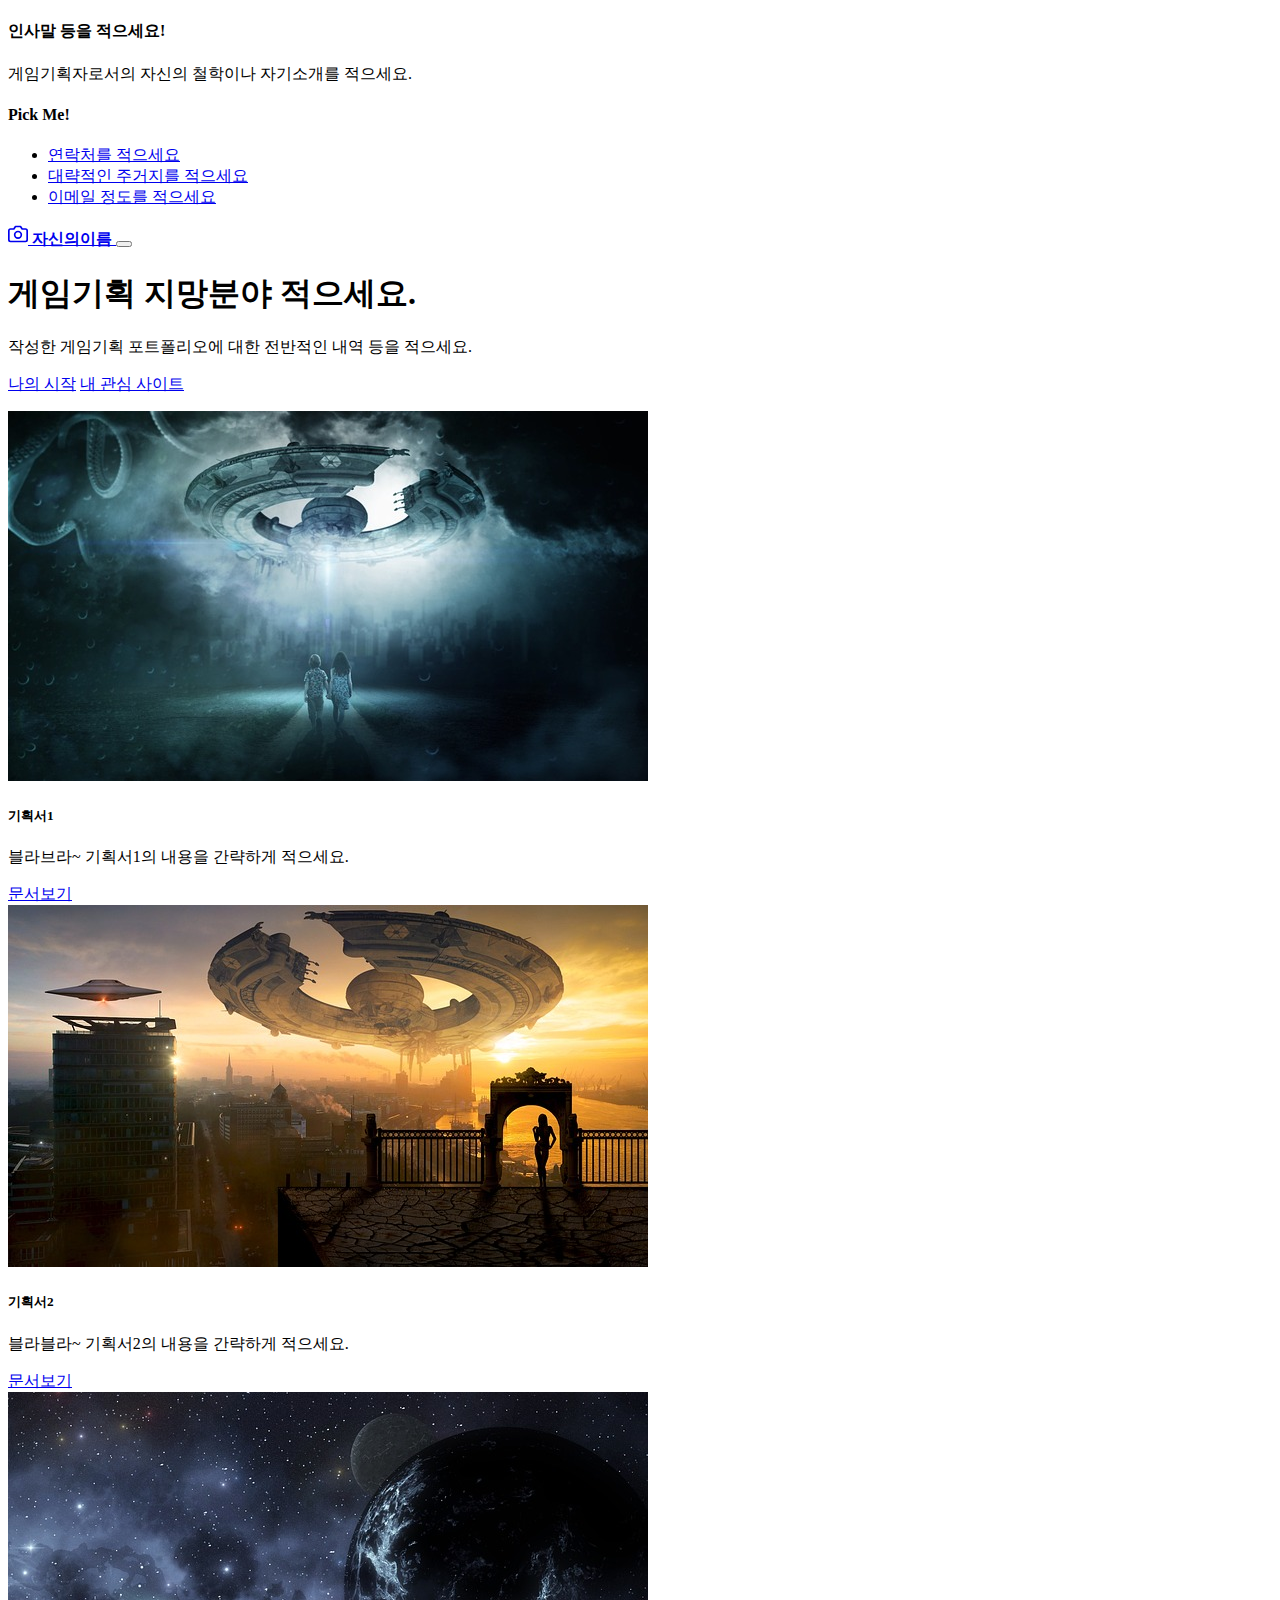
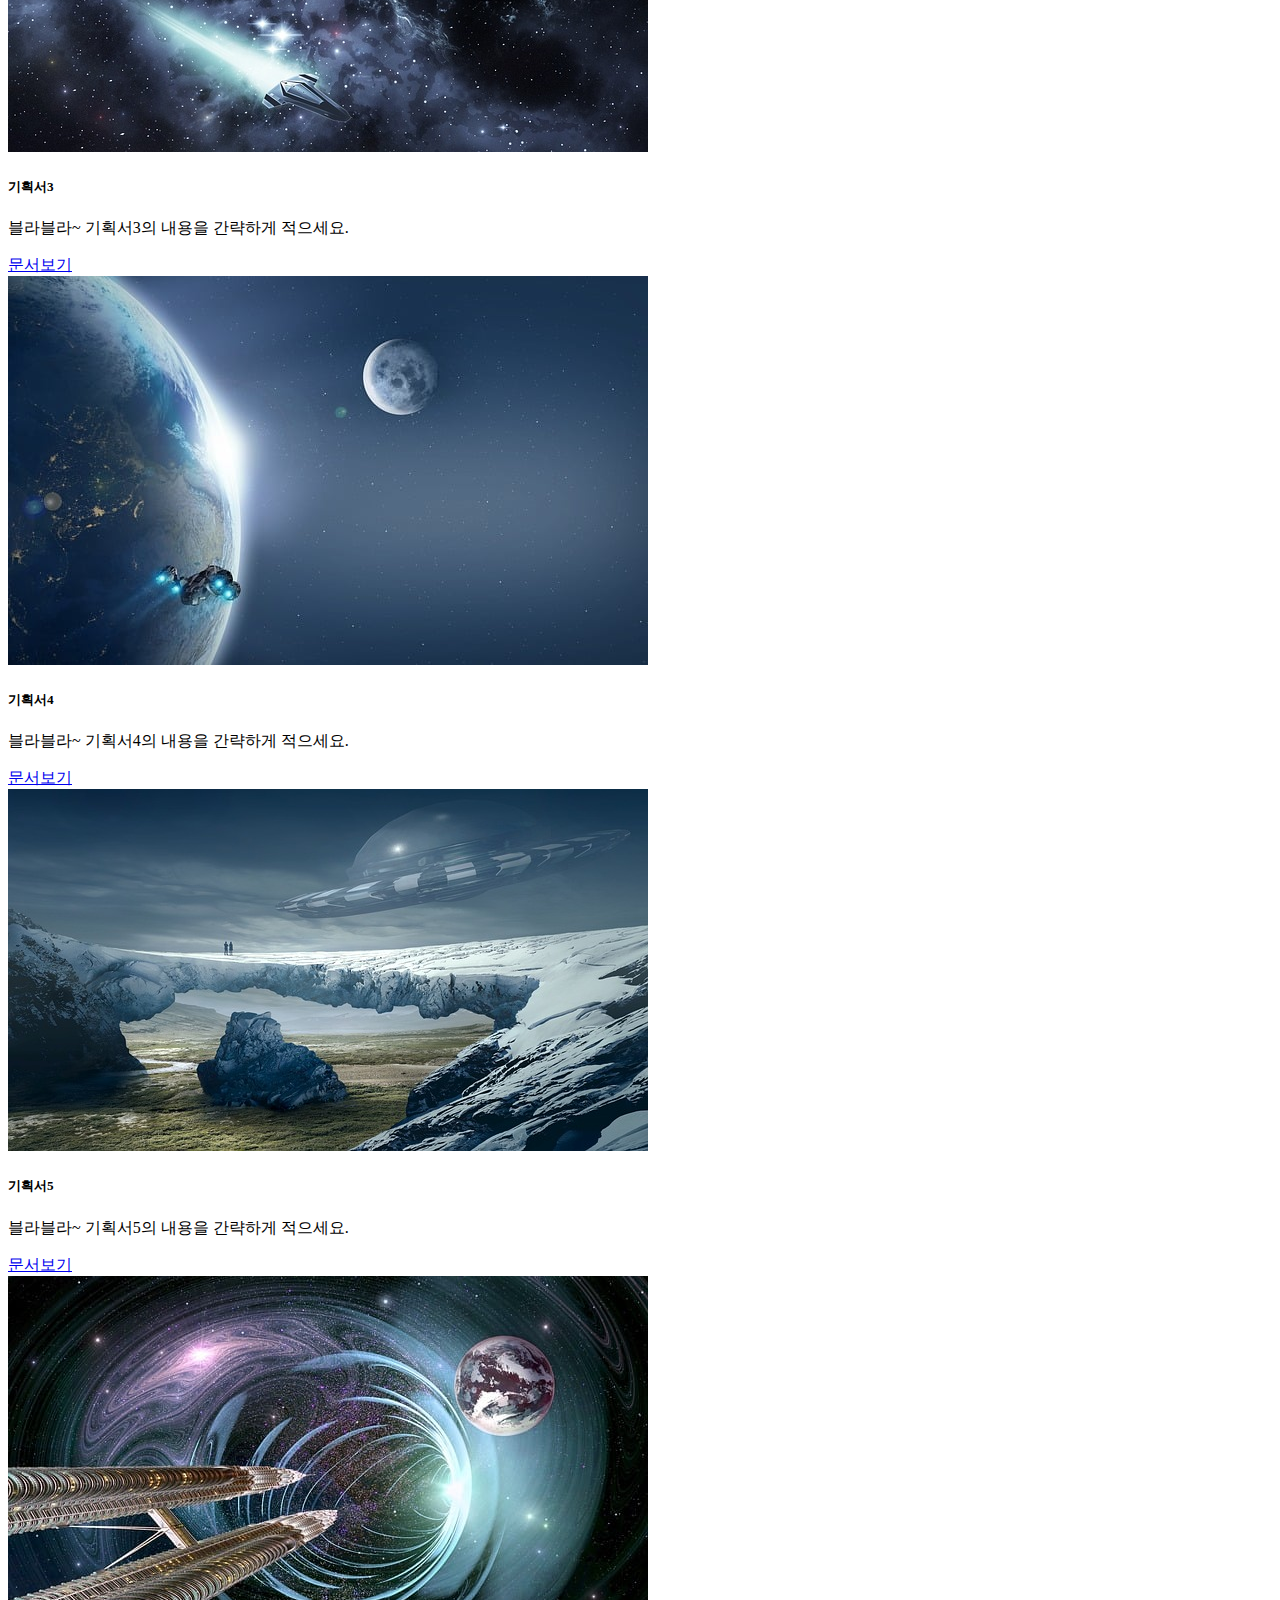
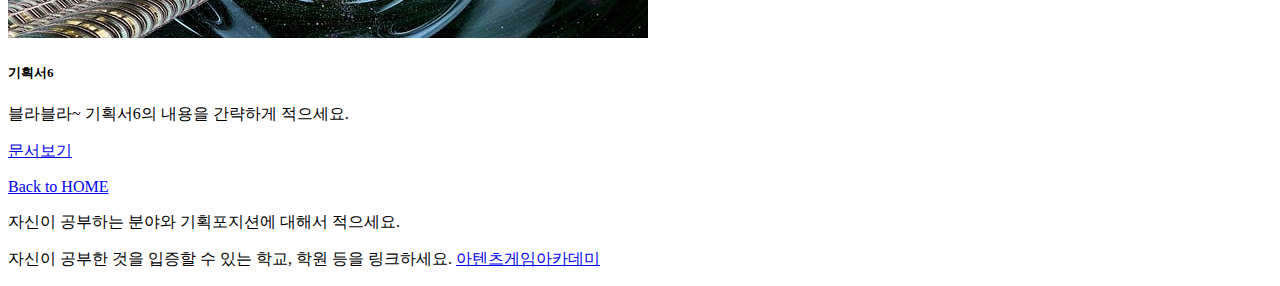
==== pages/mainpage.html @ 5f3a5504 "Add files via upload" ====
<!DOCTYPE html>
<html lang="ko">

<head>
  <meta charset="utf-8">
  <meta name="viewport" content="width=device-width, initial-scale=1">
  <meta name="description" content="이 사이트에 대한 구체적인 소개를 적으시면 됩니다.">
  <meta name="author" content="이 페이지의 저자로서 이니셜이나 머릿말 정도를 적으세요, 이름이나 이니셜을 적으세요.">
  <meta name="generator" content="제작도구에 대한 설명을 적으세요.">
  <title>자신의메인사이트명을 적으세요</title>
  <meta property="og:type" content="website" />
  <meta property="og:site_name" content="사이트 이름을 적으세요." />
  <meta property="og:title" content="타이틀 이름을 적으세요." />
  <meta property="og:description" content="자신의 사이트에 대한 세부 설명을 적으세요." />
  <meta property="og:image" content="./images/name_seo.png" />
  <!-- 아텐츠주소 대신 자신의 웹페이지 주소로 바꾸세요 -->
  <meta property="og:url" content="https://atentsgame.com" />
  <meta property="twitter:card" content="summary" />
  <meta property="twitter:site" content="사이트 이름을 적으세요." />
  <meta property="twitter:title" content="타이틀 이름을 적으세요." />
  <meta property="twitter:description" content="자신의 사이트에 대한 세부 설명을 적으세요." />
  <meta property="twitter:image" content="./images/name_seo.png" />
  <!-- 아텐츠주소 대신 자신의 웹페이지 주소로 바꾸세요 -->
  <meta property="twitter:url" content="https://atentsgame.com" />
  <link rel="icon" href="/favicon.ico" />
  <link rel="canonical" href="https://getbootstrap.com/docs/5.2/examples/album/">

  <!-- CSS only -->
  <link href="https://cdn.jsdelivr.net/npm/bootstrap@5.2.3/dist/css/bootstrap.min.css" rel="stylesheet"
    integrity="sha384-rbsA2VBKQhggwzxH7pPCaAqO46MgnOM80zW1RWuH61DGLwZJEdK2Kadq2F9CUG65" crossorigin="anonymous">
  <!-- JavaScript Bundle with Popper -->
  <script defer src="https://cdn.jsdelivr.net/npm/bootstrap@5.2.3/dist/js/bootstrap.bundle.min.js"
    integrity="sha384-kenU1KFdBIe4zVF0s0G1M5b4hcpxyD9F7jL+jjXkk+Q2h455rYXK/7HAuoJl+0I4" crossorigin="anonymous">
  </script>


  <style>
    .bd-placeholder-img {
      font-size: 1.125rem;
      text-anchor: middle;
      -webkit-user-select: none;
      -moz-user-select: none;
      user-select: none;
    }

    @media (min-width: 768px) {
      .bd-placeholder-img-lg {
        font-size: 3.5rem;
      }
    }

    .b-example-divider {
      height: 3rem;
      background-color: rgba(0, 0, 0, .1);
      border: solid rgba(0, 0, 0, .15);
      border-width: 1px 0;
      box-shadow: inset 0 .5em 1.5em rgba(0, 0, 0, .1), inset 0 .125em .5em rgba(0, 0, 0, .15);
    }

    .b-example-vr {
      flex-shrink: 0;
      width: 1.5rem;
      height: 100vh;
    }

    .bi {
      vertical-align: -.125em;
      fill: currentColor;
    }

    .nav-scroller {
      position: relative;
      z-index: 2;
      height: 2.75rem;
      overflow-y: hidden;
    }

    .nav-scroller .nav {
      display: flex;
      flex-wrap: nowrap;
      padding-bottom: 1rem;
      margin-top: -1px;
      overflow-x: auto;
      text-align: center;
      white-space: nowrap;
      -webkit-overflow-scrolling: touch;
    }
  </style>
</head>

<body>

  <header>
    <div class="collapse bg-dark" id="navbarHeader">
      <div class="container">
        <div class="row">
          <div class="col-sm-8 col-md-7 py-4">
            <h4 class="text-white">인사말 등을 적으세요!</h4>
            <p class="text-muted">게임기획자로서의 자신의 철학이나 자기소개를 적으세요.</p>
          </div>
          <div class="col-sm-4 offset-md-1 py-4">
            <h4 class="text-white">Pick Me!</h4>
            <ul class="list-unstyled">
              <li><a href="#" class="text-white">연락처를 적으세요</a></li>
              <li><a href="#" class="text-white">대략적인 주거지를 적으세요</a></li>
              <li><a href="#" class="text-white">이메일 정도를 적으세요</a></li>
            </ul>
          </div>
        </div>
      </div>
    </div>
    <div class="navbar navbar-dark bg-dark shadow-sm">
      <div class="container">
        <a href="#" class="navbar-brand d-flex align-items-center">
          <svg xmlns="http://www.w3.org/2000/svg" width="20" height="20" fill="none" stroke="currentColor"
            stroke-linecap="round" stroke-linejoin="round" stroke-width="2" aria-hidden="true" class="me-2"
            viewBox="0 0 24 24">
            <path d="M23 19a2 2 0 0 1-2 2H3a2 2 0 0 1-2-2V8a2 2 0 0 1 2-2h4l2-3h6l2 3h4a2 2 0 0 1 2 2z" />
            <circle cx="12" cy="13" r="4" /></svg>
          <strong>자신의이름</strong>
        </a>
        <button class="navbar-toggler" type="button" data-bs-toggle="collapse" data-bs-target="#navbarHeader"
          aria-controls="navbarHeader" aria-expanded="false" aria-label="Toggle navigation">
          <span class="navbar-toggler-icon"></span>
        </button>
      </div>
    </div>
  </header>

  <main>
    <section class="py-5 text-center container">
      <div class="row py-lg-5">
        <div class="col-lg-6 col-md-8 mx-auto">
          <h1 class="fw-light">게임기획 지망분야 적으세요.</h1>
          <p class="lead text-muted">작성한 게임기획 포트폴리오에 대한 전반적인 내역 등을 적으세요.</p>
          <p>
            <a href="https://atentsgame.com/" class="btn btn-dark my-2">나의 시작</a>
            <a href="https://google.com" class="btn btn-dark my-2">내 관심 사이트</a>
          </p>
        </div>
      </div>
    </section>

    <div class="album py-5 bg-dark">
      <div class="container">
        <div class="row row-cols-1 row-cols-sm-2 row-cols-md-3 g-3">
          <div class="col">
            <div class="card shadow-sm" width="100%">
              <img src="/images/spaceship01.jpg" class="card-img-top" alt="우주선1">
              <div class="card-body">
                <h5 class="card-title">기획서1</h5>
                <p class="card-text">블라브라~ 기획서1의 내용을 간략하게 적으세요.</p>
                <a href="/pages/page01.html" class="btn btn-dark">문서보기</a>
              </div>
            </div>
          </div>
          <div class="col">
            <div class="card shadow-sm" width="100%">
              <img src="/images/spaceship02.jpg" class="card-img-top" alt="우주선2">
              <div class="card-body">
                <h5 class="card-title">기획서2</h5>
                <p class="card-text">블라블라~ 기획서2의 내용을 간략하게 적으세요.</p>
                <a href="/pages/page02.html" class="btn btn-dark">문서보기</a>
              </div>
            </div>
          </div>
          <div class="col">
            <div class="card shadow-sm" width="100%">
              <img src="/images/spaceship03.jpg" class="card-img-top" alt="우주선3">
              <div class="card-body">
                <h5 class="card-title">기획서3</h5>
                <p class="card-text">블라블라~ 기획서3의 내용을 간략하게 적으세요.</p>
                <a href="/pages/page03.html" class="btn btn-dark">문서보기</a>
              </div>
            </div>
          </div>
          <div class="col">
            <div class="card shadow-sm" width="100%">
              <img src="/images/spaceship04.jpg" class="card-img-top" alt="우주선4">
              <div class="card-body">
                <h5 class="card-title">기획서4</h5>
                <p class="card-text">블라블라~ 기획서4의 내용을 간략하게 적으세요.</p>
                <a href="/pages/page04.html" class="btn btn-dark">문서보기</a>
              </div>
            </div>
          </div>
          <div class="col">
            <div class="card shadow-sm" width="100%">
              <img src="/images/spaceship05.jpg" class="card-img-top" alt="우주선5">
              <div class="card-body">
                <h5 class="card-title">기획서5</h5>
                <p class="card-text">블라블라~ 기획서5의 내용을 간략하게 적으세요.</p>
                <a href="/pages/page05.html" class="btn btn-dark">문서보기</a>
              </div>
            </div>
          </div>
          <div class="col">
            <div class="card shadow-sm" width="100%">
              <img src="/images/spaceship06.jpg" class="card-img-top" alt="우주선6">
              <div class="card-body">
                <h5 class="card-title">기획서6</h5>
                <p class="card-text">블라블라~ 기획서6의 내용을 간략하게 적으세요.</p>
                <a href="/pages/page06.html" class="btn btn-dark">문서보기</a>
              </div>
            </div>
          </div>

        </div>
      </div>
    </div>

  </main>

  <footer class="text-muted py-5">
    <div class="container">
      <p class="float-end mb-1">
        <a href="/index.html">Back to HOME</a>
      </p>
      <p class="mb-1">자신이 공부하는 분야와 기획포지션에 대해서 적으세요.</p>
      <p class="mb-0">자신이 공부한 것을 입증할 수 있는 학교, 학원 등을 링크하세요. <a href="https://atentsgame.com">아텐츠게임아카데미</a> </p>
    </div>
  </footer>

</html>
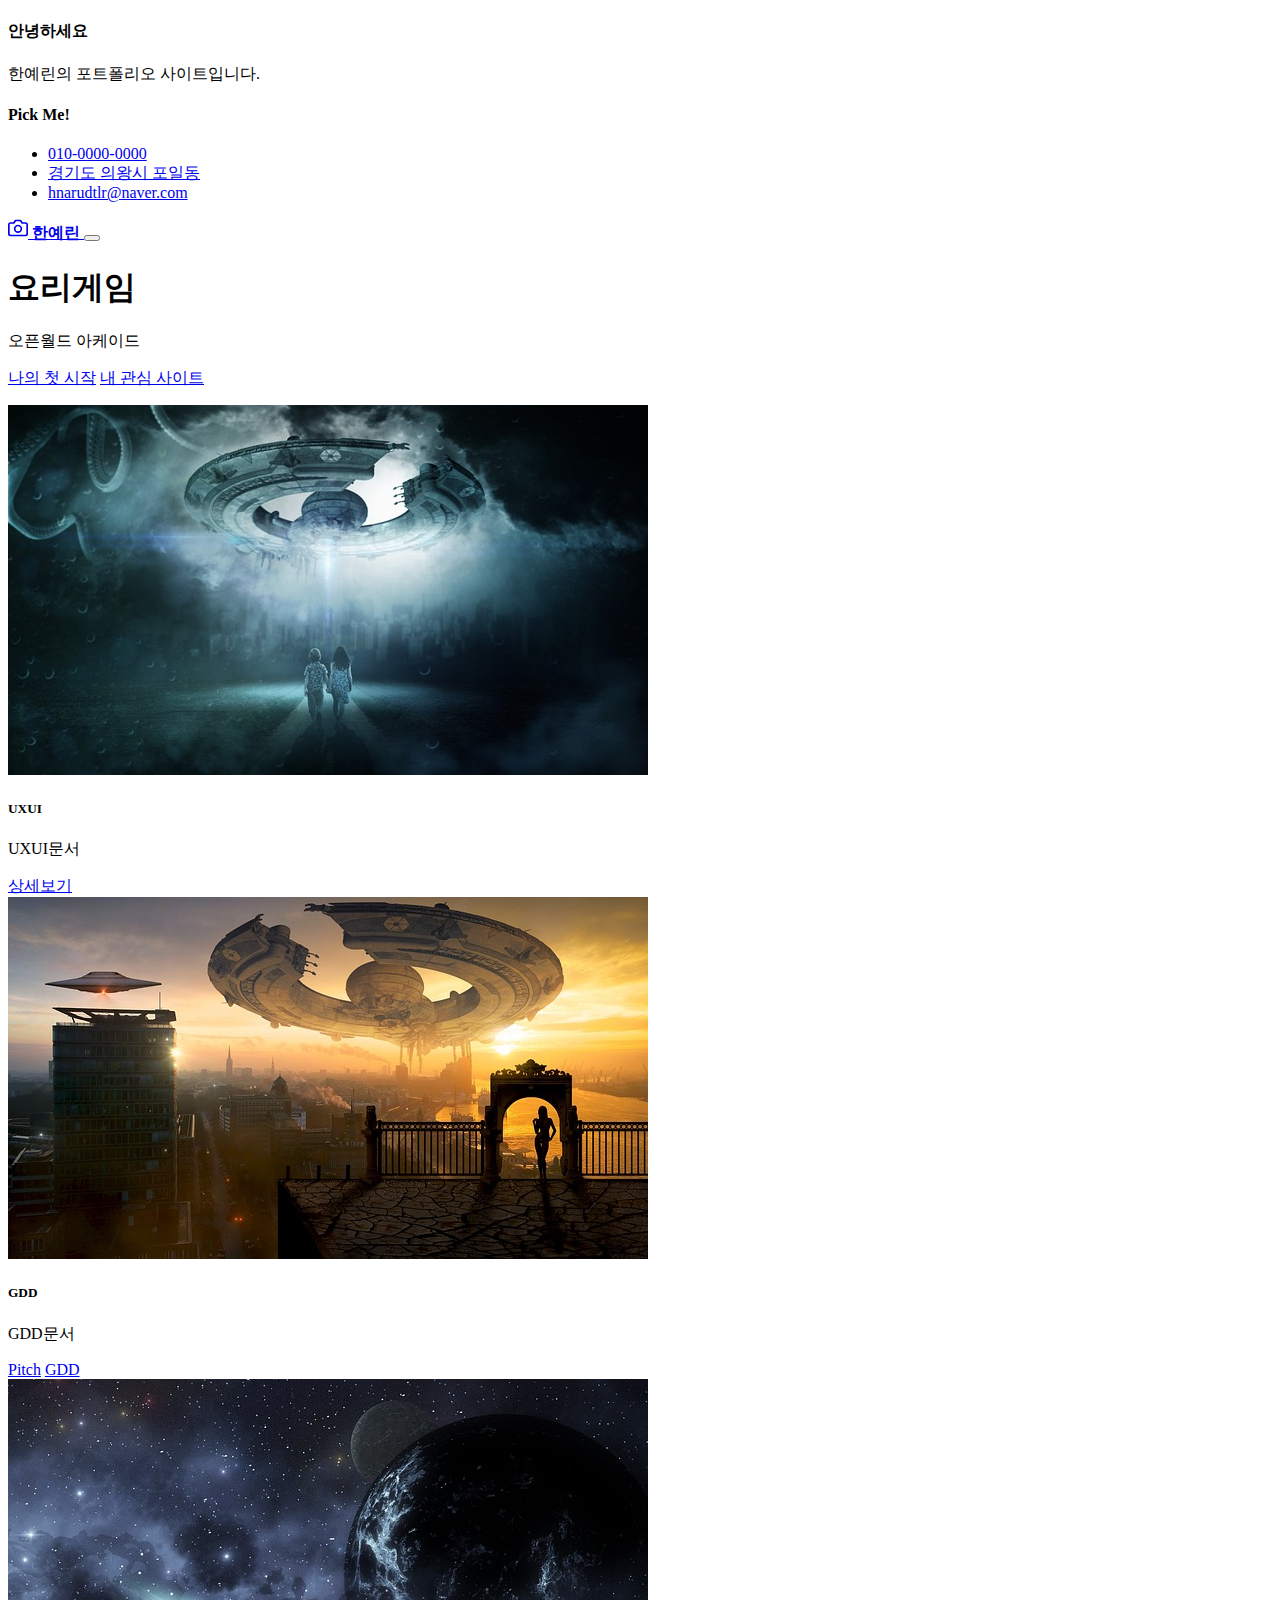
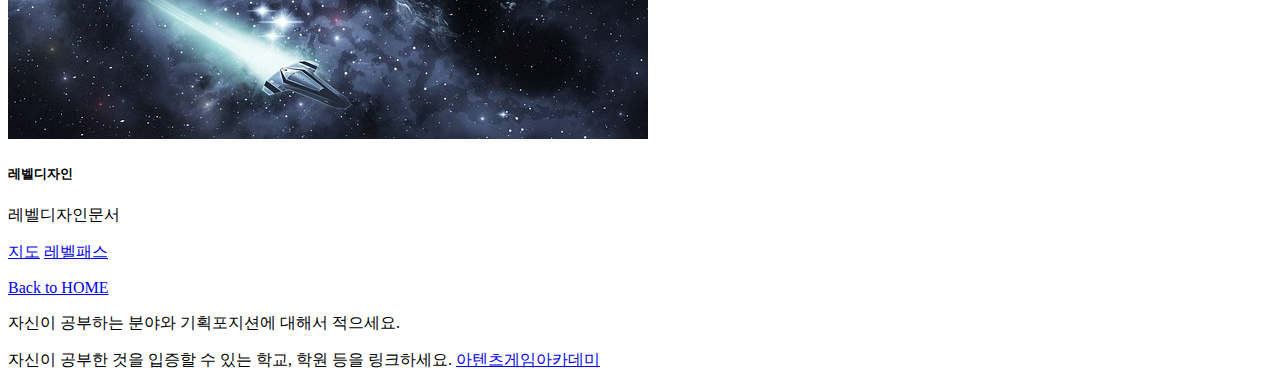
==== commit f5647b08: "1/10" ====
--- a/pages/mainpage.html
+++ b/pages/mainpage.html
@@ -91,25 +91,25 @@
 <body>
 
   <header>
-    <div class="collapse bg-dark" id="navbarHeader">
+    <div class="collapse bg-secondary" id="navbarHeader">
       <div class="container">
         <div class="row">
           <div class="col-sm-8 col-md-7 py-4">
-            <h4 class="text-white">인사말 등을 적으세요!</h4>
-            <p class="text-muted">게임기획자로서의 자신의 철학이나 자기소개를 적으세요.</p>
+            <h4 class="text-white">안녕하세요</h4>
+            <p class="text-muted">한예린의 포트폴리오 사이트입니다.</p>
           </div>
           <div class="col-sm-4 offset-md-1 py-4">
             <h4 class="text-white">Pick Me!</h4>
             <ul class="list-unstyled">
-              <li><a href="#" class="text-white">연락처를 적으세요</a></li>
-              <li><a href="#" class="text-white">대략적인 주거지를 적으세요</a></li>
-              <li><a href="#" class="text-white">이메일 정도를 적으세요</a></li>
+              <li><a href="#" class="text-white">010-0000-0000</a></li>
+              <li><a href="#" class="text-white">경기도 의왕시 포일동</a></li>
+              <li><a href="#" class="text-white">hnarudtlr@naver.com</a></li>
             </ul>
           </div>
         </div>
       </div>
     </div>
-    <div class="navbar navbar-dark bg-dark shadow-sm">
+    <div class="navbar navbar-dark bg-secondary shadow-sm">
       <div class="container">
         <a href="#" class="navbar-brand d-flex align-items-center">
           <svg xmlns="http://www.w3.org/2000/svg" width="20" height="20" fill="none" stroke="currentColor"
@@ -117,7 +117,7 @@
             viewBox="0 0 24 24">
             <path d="M23 19a2 2 0 0 1-2 2H3a2 2 0 0 1-2-2V8a2 2 0 0 1 2-2h4l2-3h6l2 3h4a2 2 0 0 1 2 2z" />
             <circle cx="12" cy="13" r="4" /></svg>
-          <strong>자신의이름</strong>
+          <strong>한예린</strong>
         </a>
         <button class="navbar-toggler" type="button" data-bs-toggle="collapse" data-bs-target="#navbarHeader"
           aria-controls="navbarHeader" aria-expanded="false" aria-label="Toggle navigation">
@@ -131,26 +131,26 @@
     <section class="py-5 text-center container">
       <div class="row py-lg-5">
         <div class="col-lg-6 col-md-8 mx-auto">
-          <h1 class="fw-light">게임기획 지망분야 적으세요.</h1>
-          <p class="lead text-muted">작성한 게임기획 포트폴리오에 대한 전반적인 내역 등을 적으세요.</p>
+          <h1 class="fw-light">요리게임</h1>
+          <p class="lead text-muted">오픈월드 아케이드</p>
           <p>
-            <a href="https://atentsgame.com/" class="btn btn-dark my-2">나의 시작</a>
-            <a href="https://google.com" class="btn btn-dark my-2">내 관심 사이트</a>
+            <a href="https://gratis-unicorn-6aa.notion.site/88869927a3d04ddd9a597728b76d0776?pvs=4" class="btn btn-secondary my-2">나의 첫 시작</a>
+            <a href="https://www.nintendo.co.jp/index.html" class="btn btn-secondary my-2">내 관심 사이트</a>
           </p>
         </div>
       </div>
     </section>
 
-    <div class="album py-5 bg-dark">
+    <div class="album py-5 bg-secondary">
       <div class="container">
         <div class="row row-cols-1 row-cols-sm-2 row-cols-md-3 g-3">
           <div class="col">
             <div class="card shadow-sm" width="100%">
               <img src="/images/spaceship01.jpg" class="card-img-top" alt="우주선1">
               <div class="card-body">
-                <h5 class="card-title">기획서1</h5>
-                <p class="card-text">블라브라~ 기획서1의 내용을 간략하게 적으세요.</p>
-                <a href="/pages/page01.html" class="btn btn-dark">문서보기</a>
+                <h5 class="card-title">UXUI</h5>
+                <p class="card-text">UXUI문서</p>
+                <a href="/pages/page01.html" class="btn btn-secondary">상세보기</a>
               </div>
             </div>
           </div>
@@ -158,9 +158,10 @@
             <div class="card shadow-sm" width="100%">
               <img src="/images/spaceship02.jpg" class="card-img-top" alt="우주선2">
               <div class="card-body">
-                <h5 class="card-title">기획서2</h5>
-                <p class="card-text">블라블라~ 기획서2의 내용을 간략하게 적으세요.</p>
-                <a href="/pages/page02.html" class="btn btn-dark">문서보기</a>
+                <h5 class="card-title">GDD</h5>
+                <p class="card-text">GDD문서</p>
+                <a href="/pages/page02.html" class="btn btn-secondary">Pitch</a>
+                <a href="/pages/page02.html" class="btn btn-secondary">GDD</a>
               </div>
             </div>
           </div>
@@ -168,19 +169,20 @@
             <div class="card shadow-sm" width="100%">
               <img src="/images/spaceship03.jpg" class="card-img-top" alt="우주선3">
               <div class="card-body">
-                <h5 class="card-title">기획서3</h5>
-                <p class="card-text">블라블라~ 기획서3의 내용을 간략하게 적으세요.</p>
-                <a href="/pages/page03.html" class="btn btn-dark">문서보기</a>
-              </div>
-            </div>
-          </div>
-          <div class="col">
+                <h5 class="card-title">레벨디자인</h5>
+                <p class="card-text">레벨디자인문서</p>
+                <a href="/pages/page03.html" class="btn btn-secondary">지도</a>
+                <a href="/pages/page03.html" class="btn btn-secondary">레벨패스</a>
+              </div>
+            </div>
+          </div>
+          <!-- <div class="col">
             <div class="card shadow-sm" width="100%">
               <img src="/images/spaceship04.jpg" class="card-img-top" alt="우주선4">
               <div class="card-body">
                 <h5 class="card-title">기획서4</h5>
                 <p class="card-text">블라블라~ 기획서4의 내용을 간략하게 적으세요.</p>
-                <a href="/pages/page04.html" class="btn btn-dark">문서보기</a>
+                <a href="/pages/page04.html" class="btn btn-secondary">문서보기</a>
               </div>
             </div>
           </div>
@@ -190,7 +192,7 @@
               <div class="card-body">
                 <h5 class="card-title">기획서5</h5>
                 <p class="card-text">블라블라~ 기획서5의 내용을 간략하게 적으세요.</p>
-                <a href="/pages/page05.html" class="btn btn-dark">문서보기</a>
+                <a href="/pages/page05.html" class="btn btn-secondary">문서보기</a>
               </div>
             </div>
           </div>
@@ -200,10 +202,10 @@
               <div class="card-body">
                 <h5 class="card-title">기획서6</h5>
                 <p class="card-text">블라블라~ 기획서6의 내용을 간략하게 적으세요.</p>
-                <a href="/pages/page06.html" class="btn btn-dark">문서보기</a>
-              </div>
-            </div>
-          </div>
+                <a href="/pages/page06.html" class="btn btn-secondary">문서보기</a>
+              </div>
+            </div>
+          </div> -->
 
         </div>
       </div>
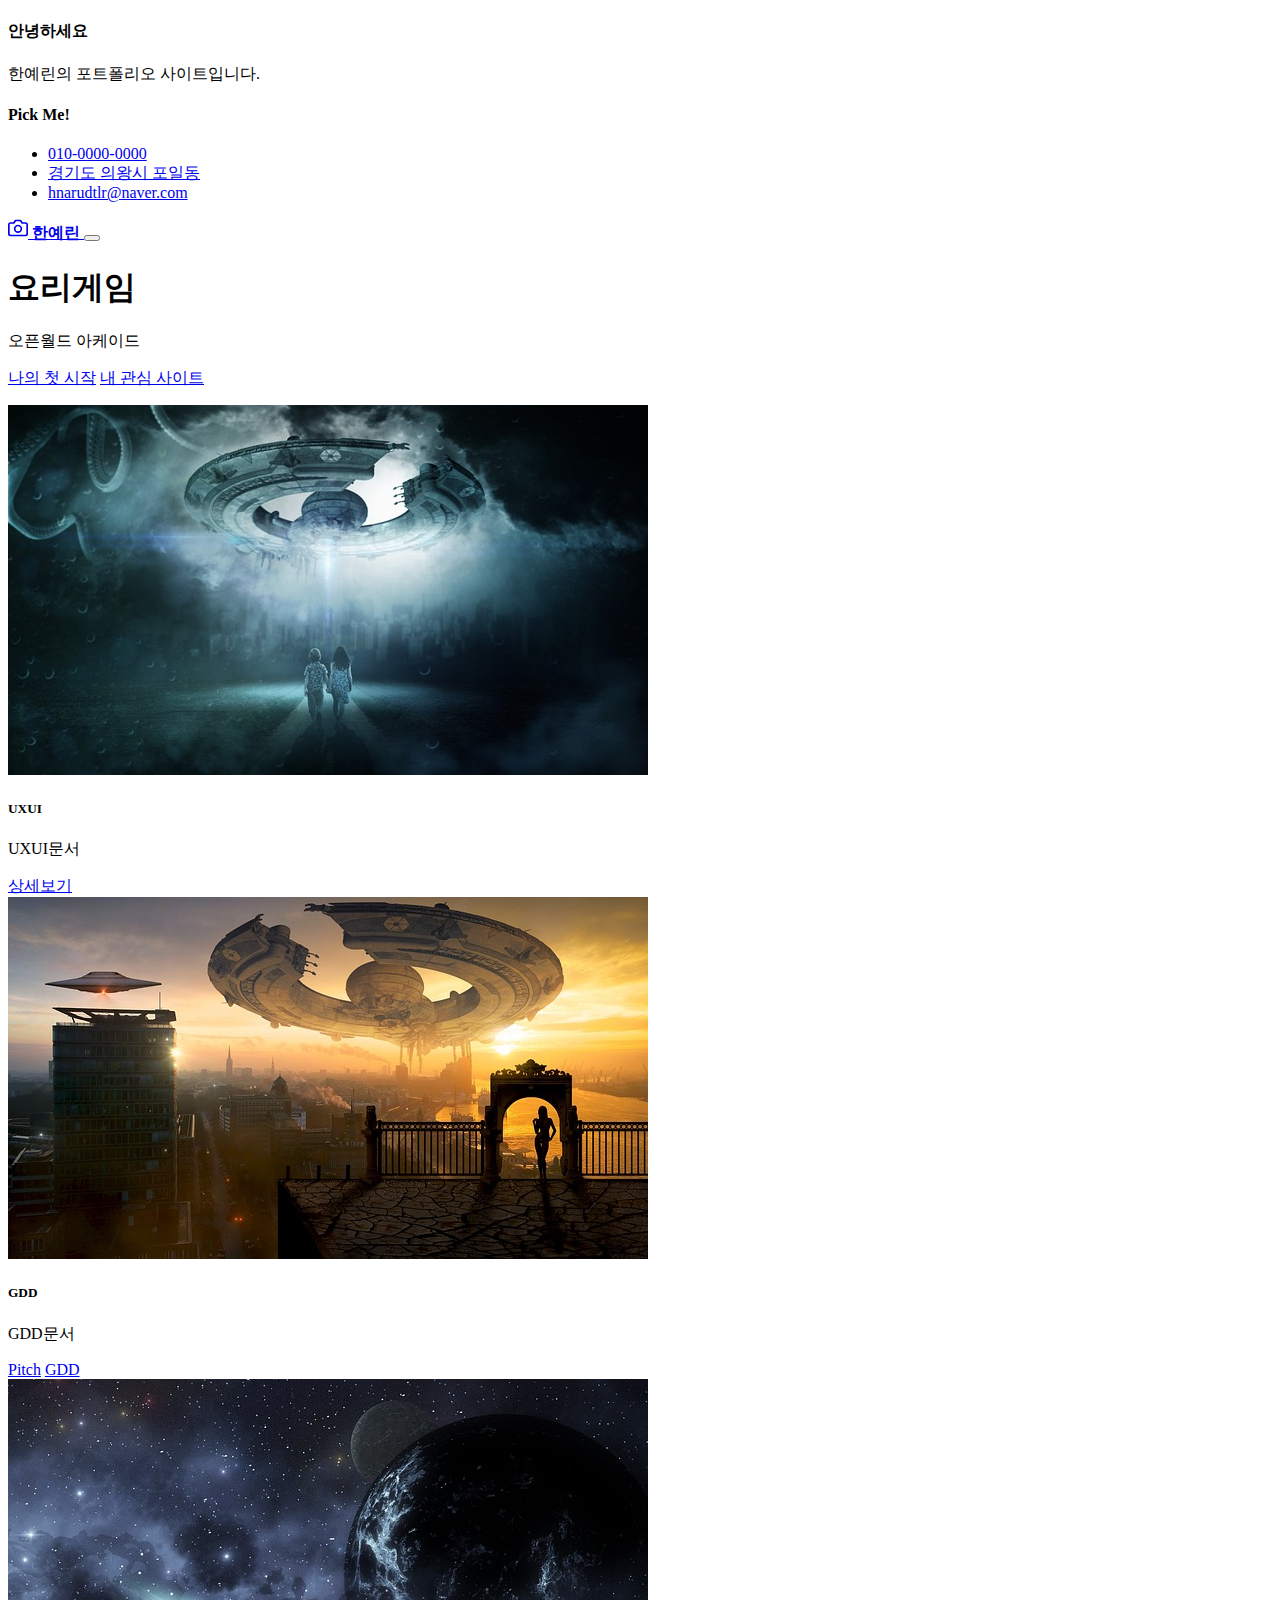
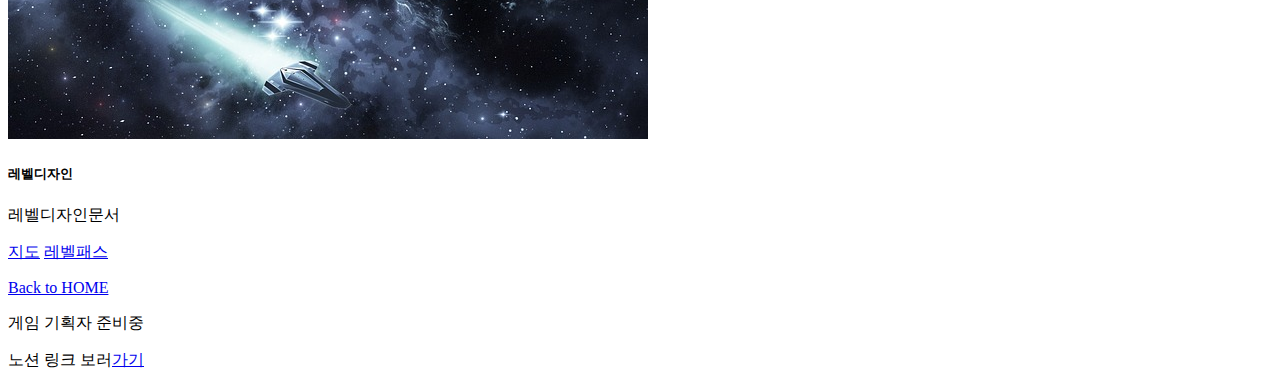
==== commit a4223451: "1/11" ====
--- a/pages/mainpage.html
+++ b/pages/mainpage.html
@@ -4,24 +4,24 @@
 <head>
   <meta charset="utf-8">
   <meta name="viewport" content="width=device-width, initial-scale=1">
-  <meta name="description" content="이 사이트에 대한 구체적인 소개를 적으시면 됩니다.">
-  <meta name="author" content="이 페이지의 저자로서 이니셜이나 머릿말 정도를 적으세요, 이름이나 이니셜을 적으세요.">
-  <meta name="generator" content="제작도구에 대한 설명을 적으세요.">
+  <meta name="description" content="한예린의 취업 이야기">
+  <meta name="author" content="HYR">
+  <meta name="generator" content="HTML5">
   <title>자신의메인사이트명을 적으세요</title>
   <meta property="og:type" content="website" />
-  <meta property="og:site_name" content="사이트 이름을 적으세요." />
-  <meta property="og:title" content="타이틀 이름을 적으세요." />
-  <meta property="og:description" content="자신의 사이트에 대한 세부 설명을 적으세요." />
+  <meta property="og:site_name" content="한예린의 취업 이야기" />
+  <meta property="og:title" content="HYR" />
+  <meta property="og:description" content="게임 기획서 모음" />
   <meta property="og:image" content="./images/name_seo.png" />
   <!-- 아텐츠주소 대신 자신의 웹페이지 주소로 바꾸세요 -->
-  <meta property="og:url" content="https://atentsgame.com" />
+  <meta property="og:url" content="https://porthajime.netlify.app" />
   <meta property="twitter:card" content="summary" />
-  <meta property="twitter:site" content="사이트 이름을 적으세요." />
-  <meta property="twitter:title" content="타이틀 이름을 적으세요." />
-  <meta property="twitter:description" content="자신의 사이트에 대한 세부 설명을 적으세요." />
+  <meta property="twitter:site" content="한예린의 취업 이야기" />
+  <meta property="twitter:title" content="HYR" />
+  <meta property="twitter:description" content="게임 기획서 모음" />
   <meta property="twitter:image" content="./images/name_seo.png" />
   <!-- 아텐츠주소 대신 자신의 웹페이지 주소로 바꾸세요 -->
-  <meta property="twitter:url" content="https://atentsgame.com" />
+  <meta property="twitter:url" content="https://porthajime.netlify.app" />
   <link rel="icon" href="/favicon.ico" />
   <link rel="canonical" href="https://getbootstrap.com/docs/5.2/examples/album/">
 
@@ -218,8 +218,8 @@
       <p class="float-end mb-1">
         <a href="/index.html">Back to HOME</a>
       </p>
-      <p class="mb-1">자신이 공부하는 분야와 기획포지션에 대해서 적으세요.</p>
-      <p class="mb-0">자신이 공부한 것을 입증할 수 있는 학교, 학원 등을 링크하세요. <a href="https://atentsgame.com">아텐츠게임아카데미</a> </p>
+      <p class="mb-1">게임 기획자 준비중</p>
+      <p class="mb-0">노션 링크 보러<a href="https://gratis-unicorn-6aa.notion.site/88869927a3d04ddd9a597728b76d0776?pvs=4">가기</a> </p>
     </div>
   </footer>
 
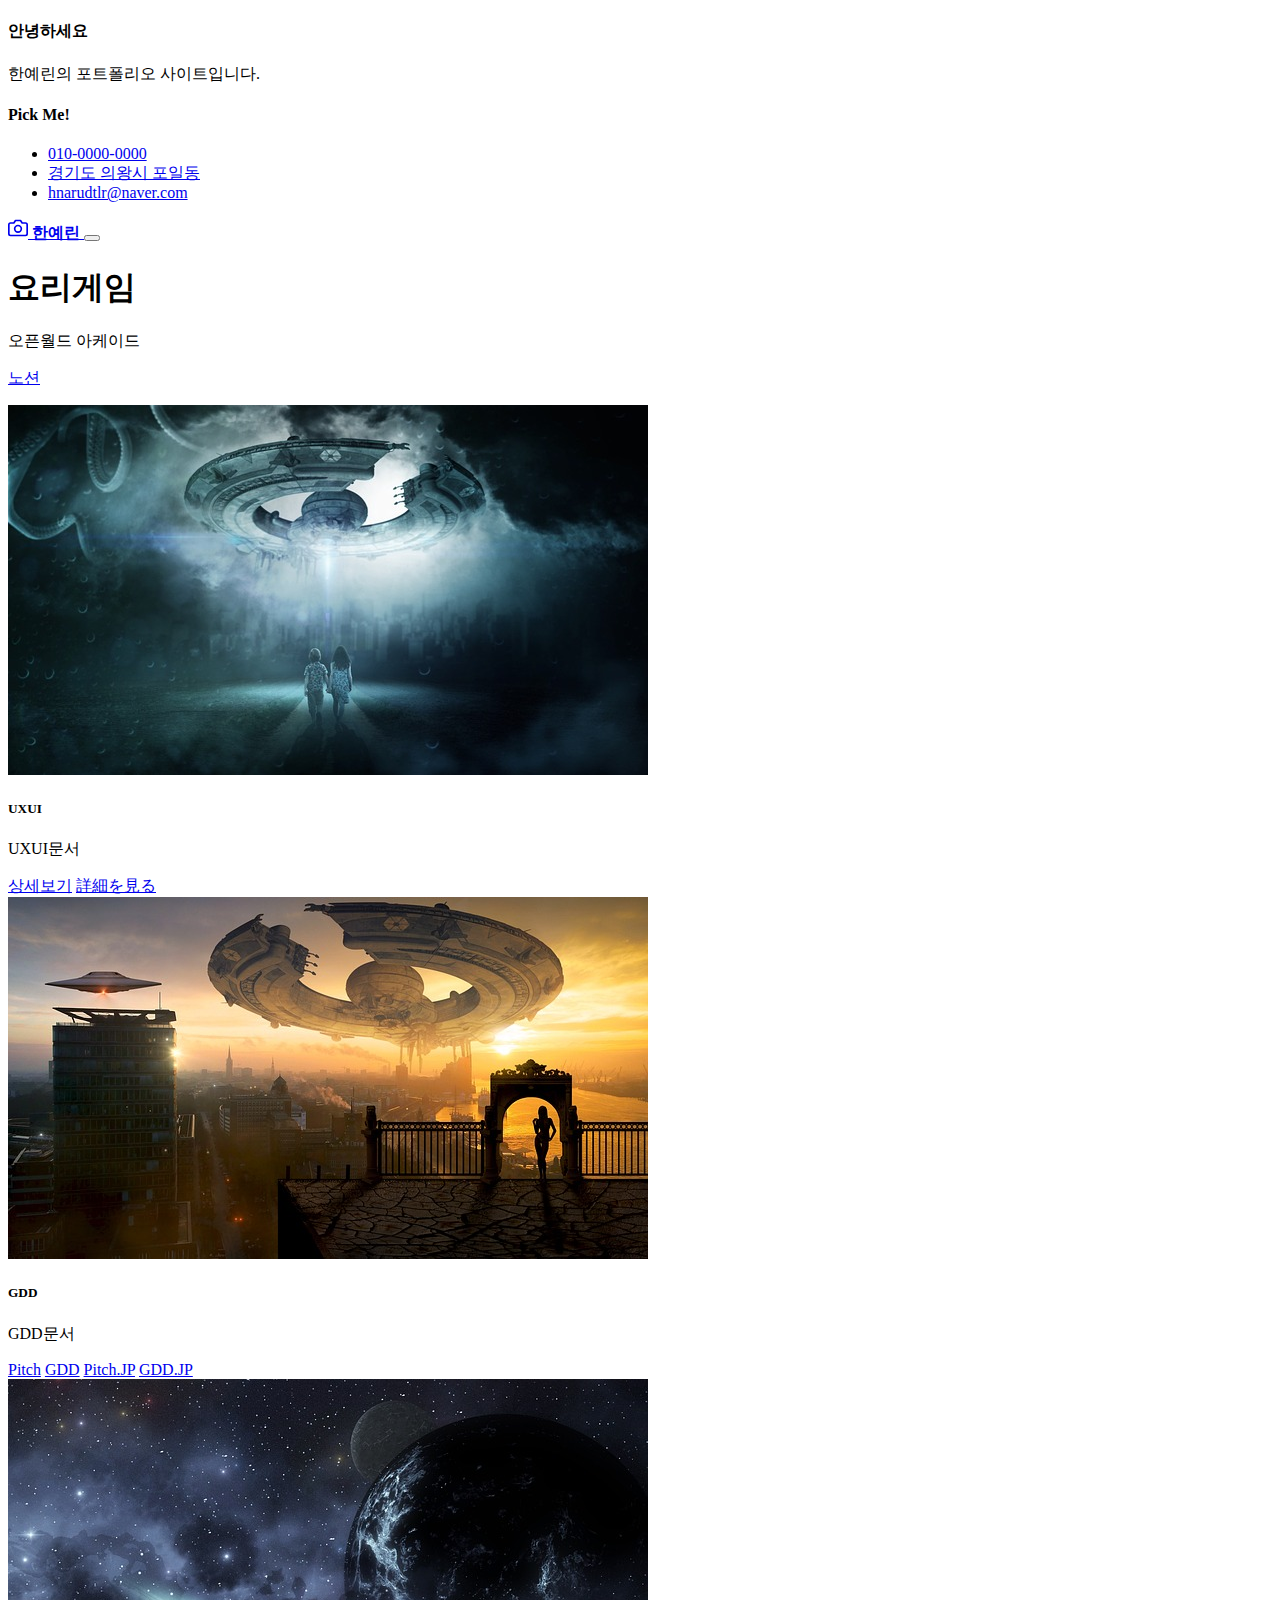
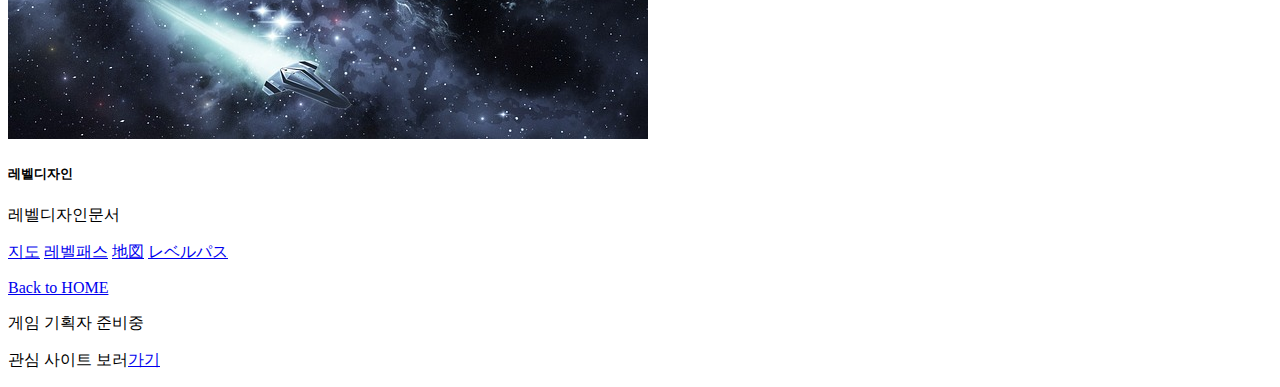
==== commit f53a8a8e: "ff" ====
--- a/pages/mainpage.html
+++ b/pages/mainpage.html
@@ -134,8 +134,8 @@
           <h1 class="fw-light">요리게임</h1>
           <p class="lead text-muted">오픈월드 아케이드</p>
           <p>
-            <a href="https://gratis-unicorn-6aa.notion.site/88869927a3d04ddd9a597728b76d0776?pvs=4" class="btn btn-secondary my-2">나의 첫 시작</a>
-            <a href="https://www.nintendo.co.jp/index.html" class="btn btn-secondary my-2">내 관심 사이트</a>
+            <a href="https://gratis-unicorn-6aa.notion.site/88869927a3d04ddd9a597728b76d0776?pvs=4" class="btn btn-secondary my-2">노션</a>
+            <!-- <a href="https://www.nintendo.co.jp/index.html" class="btn btn-secondary my-2">내 관심 사이트</a> -->
           </p>
         </div>
       </div>
@@ -150,7 +150,8 @@
               <div class="card-body">
                 <h5 class="card-title">UXUI</h5>
                 <p class="card-text">UXUI문서</p>
-                <a href="/pages/page01.html" class="btn btn-secondary">상세보기</a>
+                <a href="/pages/page03.html" class="btn btn-secondary">상세보기</a>
+                <a href="/pages/page04.html" class="btn btn-secondary">詳細を見る</a>
               </div>
             </div>
           </div>
@@ -160,8 +161,10 @@
               <div class="card-body">
                 <h5 class="card-title">GDD</h5>
                 <p class="card-text">GDD문서</p>
-                <a href="/pages/page02.html" class="btn btn-secondary">Pitch</a>
-                <a href="/pages/page02.html" class="btn btn-secondary">GDD</a>
+                <a href="/pages/page03.html" class="btn btn-secondary">Pitch</a>
+                <a href="/pages/page03.html" class="btn btn-secondary">GDD</a>
+                <a href="/pages/page04.html" class="btn btn-secondary">Pitch.JP</a>
+                <a href="/pages/page04.html" class="btn btn-secondary">GDD.JP</a>
               </div>
             </div>
           </div>
@@ -173,6 +176,8 @@
                 <p class="card-text">레벨디자인문서</p>
                 <a href="/pages/page03.html" class="btn btn-secondary">지도</a>
                 <a href="/pages/page03.html" class="btn btn-secondary">레벨패스</a>
+                <a href="/pages/page04.html" class="btn btn-secondary">地図</a>
+                <a href="/pages/page04.html" class="btn btn-secondary">レベルパス</a>
               </div>
             </div>
           </div>
@@ -219,7 +224,7 @@
         <a href="/index.html">Back to HOME</a>
       </p>
       <p class="mb-1">게임 기획자 준비중</p>
-      <p class="mb-0">노션 링크 보러<a href="https://gratis-unicorn-6aa.notion.site/88869927a3d04ddd9a597728b76d0776?pvs=4">가기</a> </p>
+      <p class="mb-0">관심 사이트 보러<a href="https://www.nintendo.co.jp/index.html">가기</a> </p>
     </div>
   </footer>
 
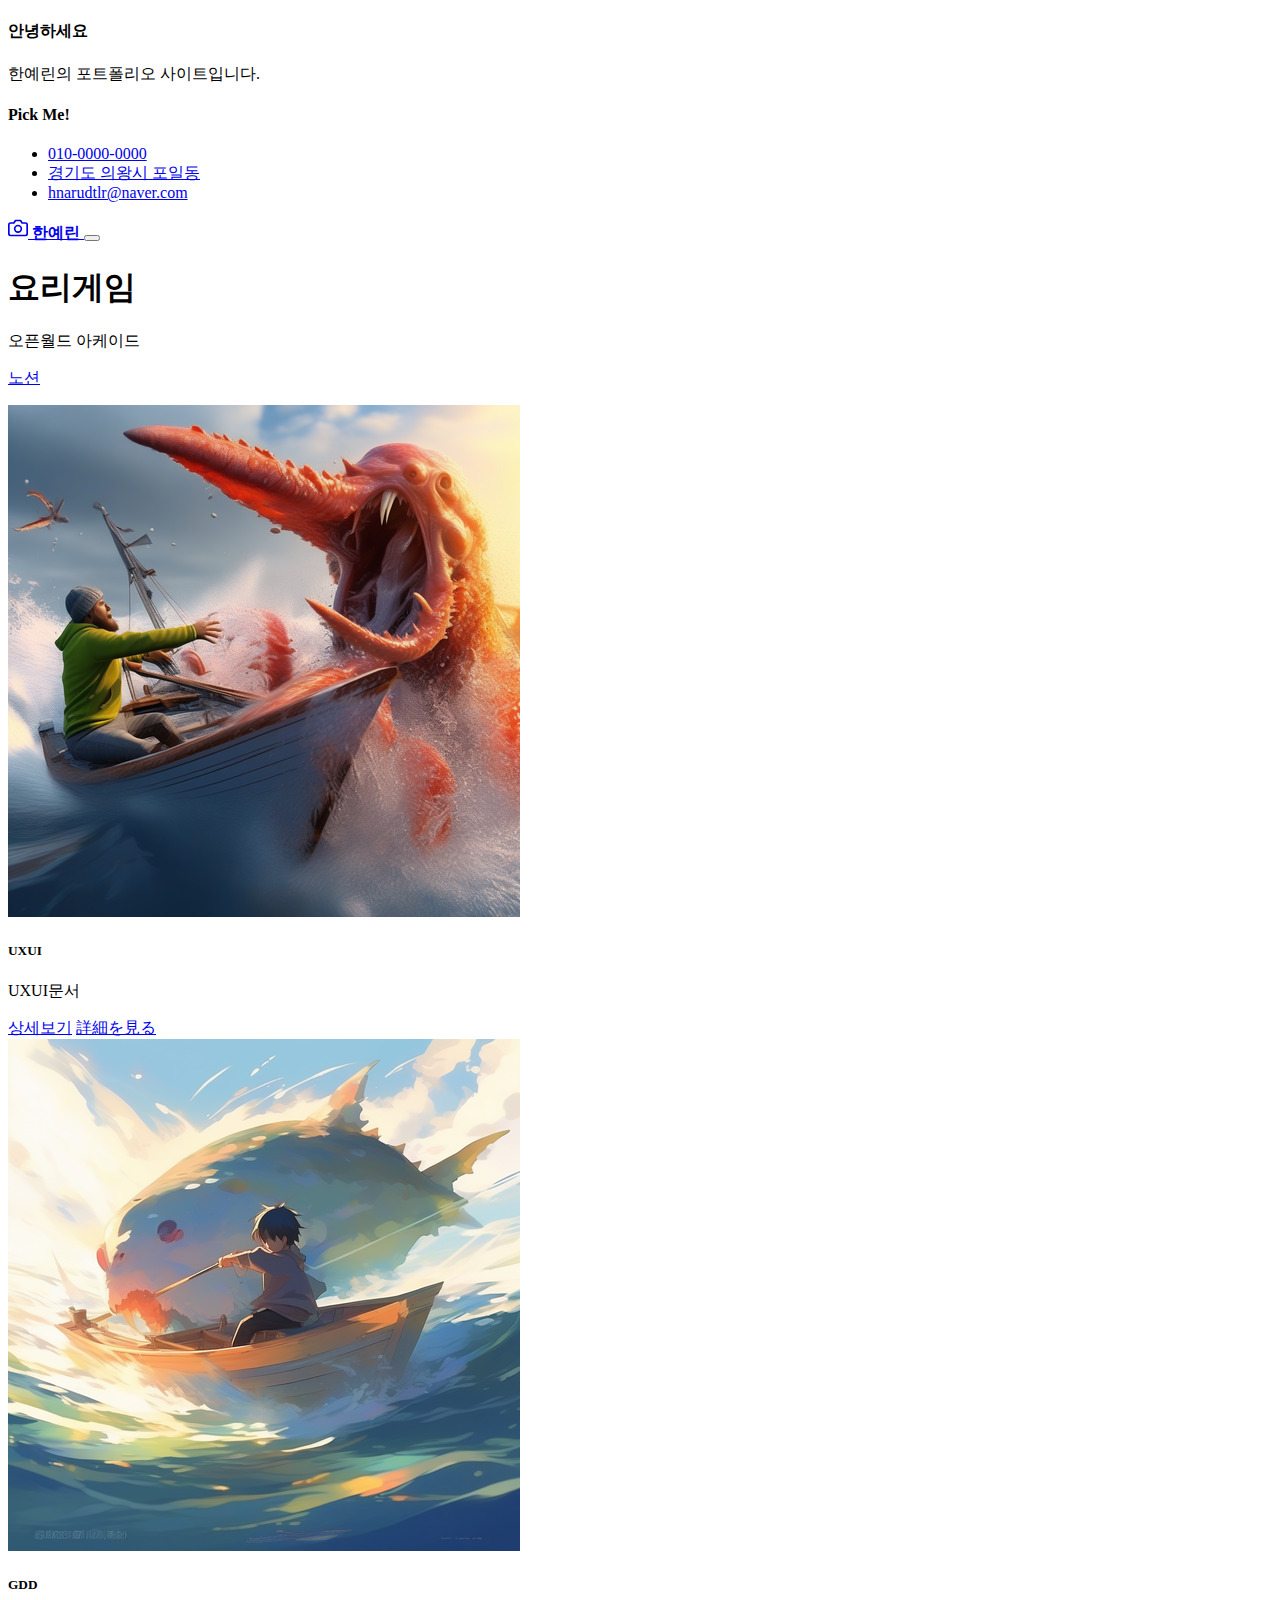
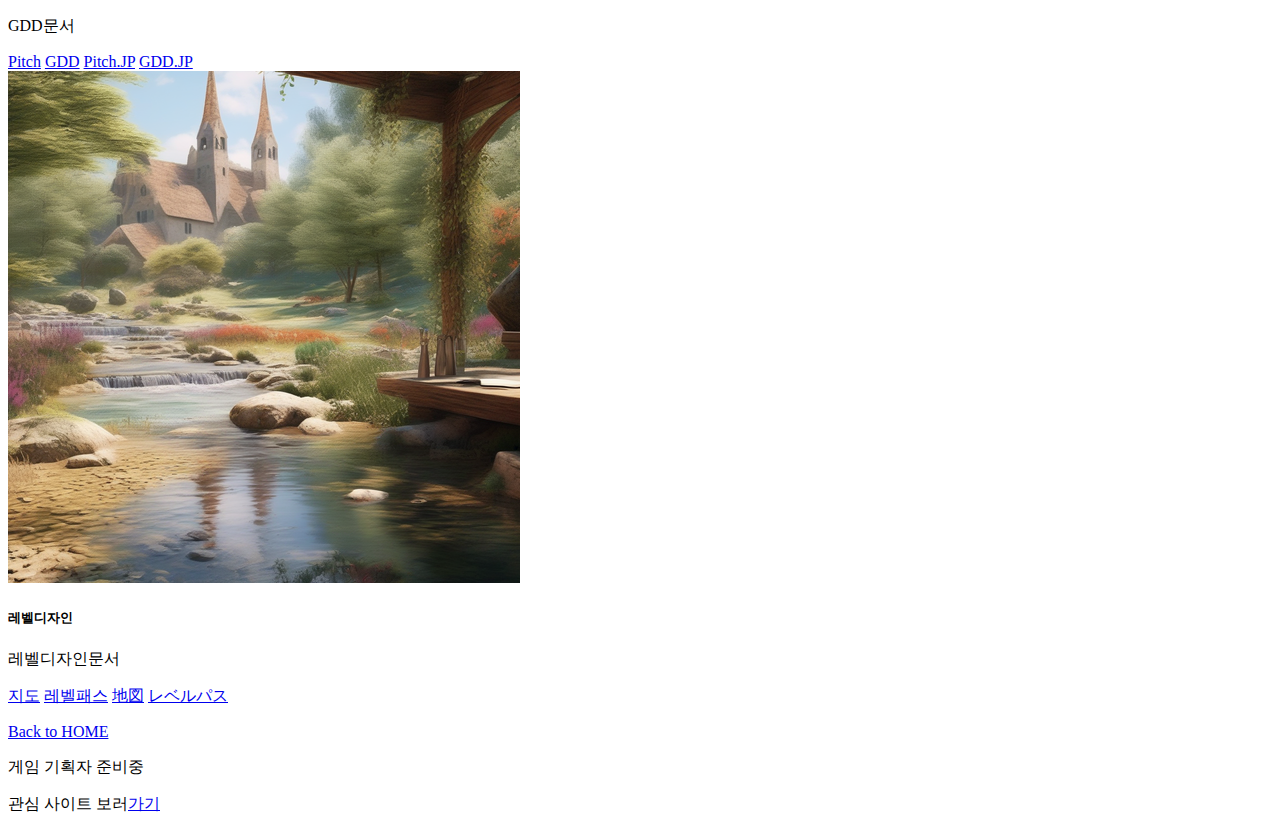
==== commit 9277cc01: "포폴" ====
--- a/pages/mainpage.html
+++ b/pages/mainpage.html
@@ -146,7 +146,7 @@
         <div class="row row-cols-1 row-cols-sm-2 row-cols-md-3 g-3">
           <div class="col">
             <div class="card shadow-sm" width="100%">
-              <img src="/images/spaceship01.jpg" class="card-img-top" alt="우주선1">
+              <img src="/images/ee.png" class="card-img-top" alt="싸워">
               <div class="card-body">
                 <h5 class="card-title">UXUI</h5>
                 <p class="card-text">UXUI문서</p>
@@ -157,7 +157,7 @@
           </div>
           <div class="col">
             <div class="card shadow-sm" width="100%">
-              <img src="/images/spaceship02.jpg" class="card-img-top" alt="우주선2">
+              <img src="/images/fi.png" class="card-img-top" alt="전투">
               <div class="card-body">
                 <h5 class="card-title">GDD</h5>
                 <p class="card-text">GDD문서</p>
@@ -170,7 +170,7 @@
           </div>
           <div class="col">
             <div class="card shadow-sm" width="100%">
-              <img src="/images/spaceship03.jpg" class="card-img-top" alt="우주선3">
+              <img src="/images/draw-a-level.png" class="card-img-top" alt="레벨">
               <div class="card-body">
                 <h5 class="card-title">레벨디자인</h5>
                 <p class="card-text">레벨디자인문서</p>
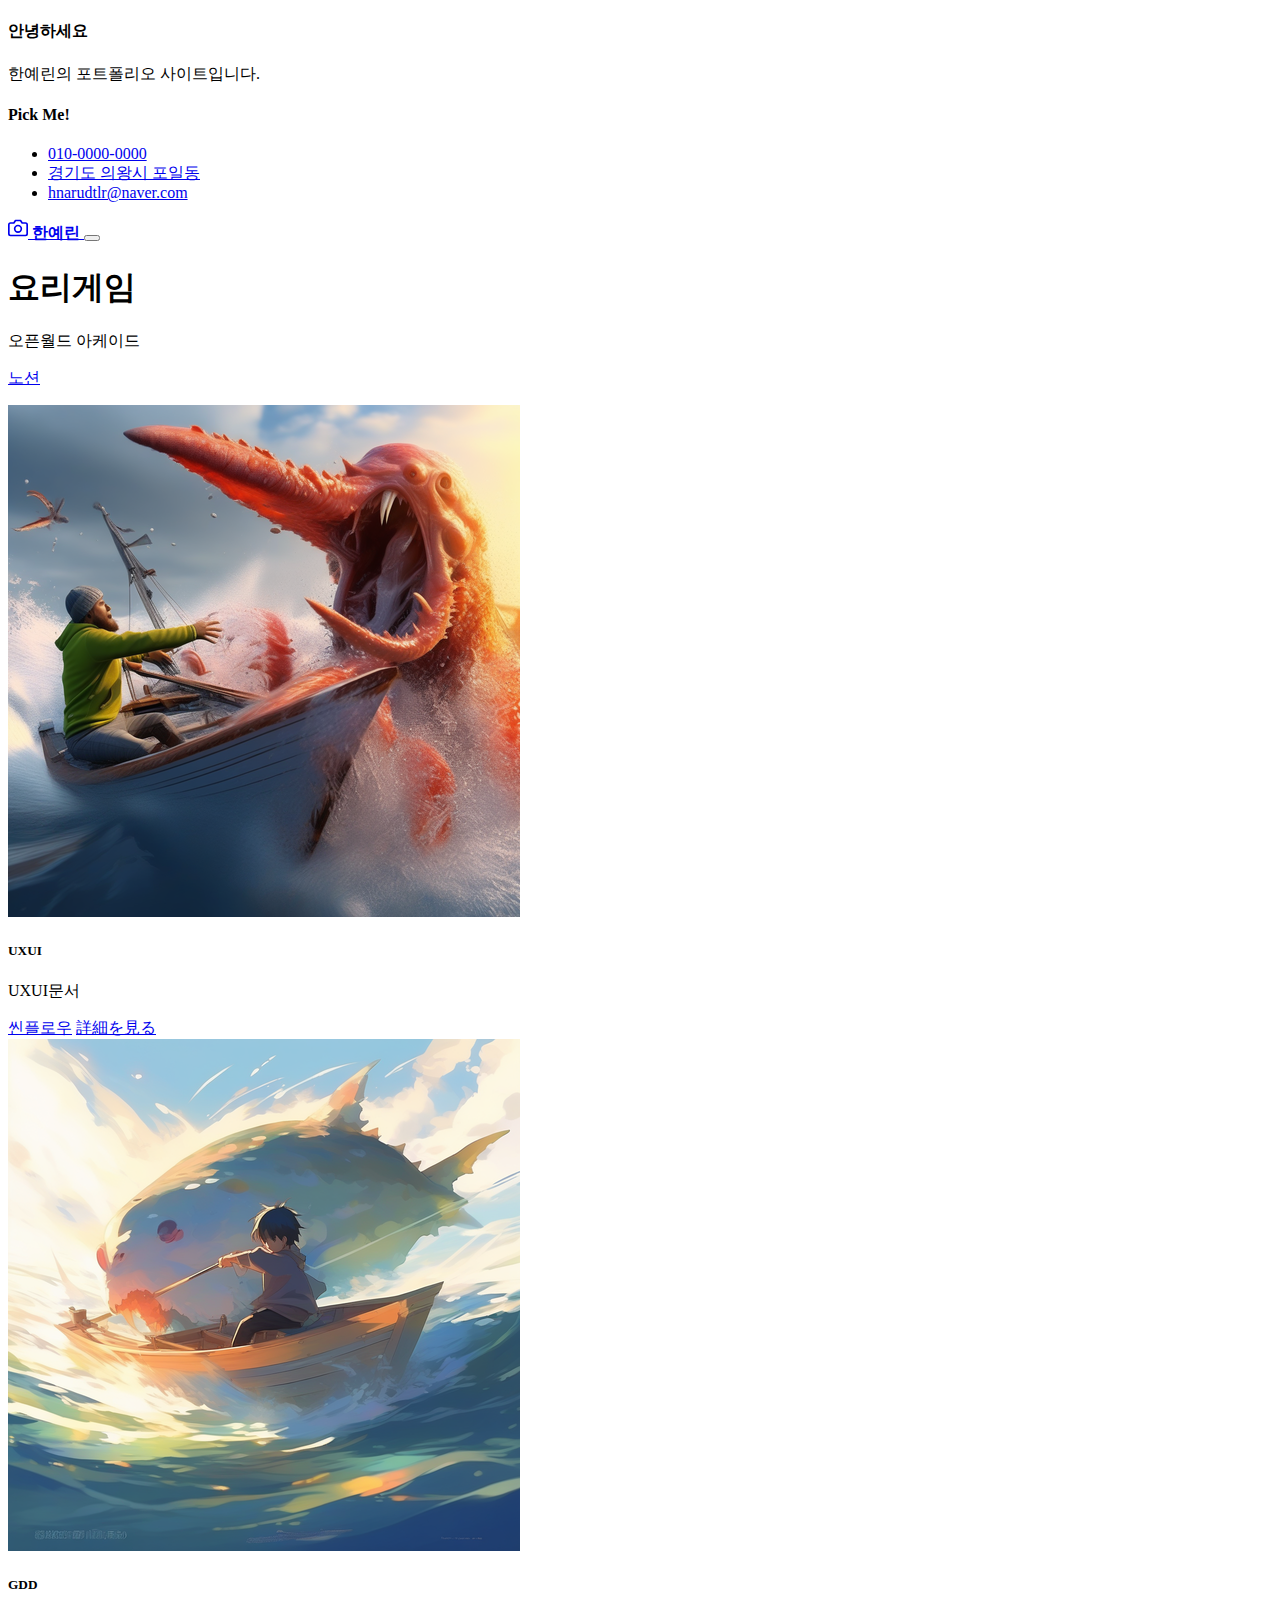
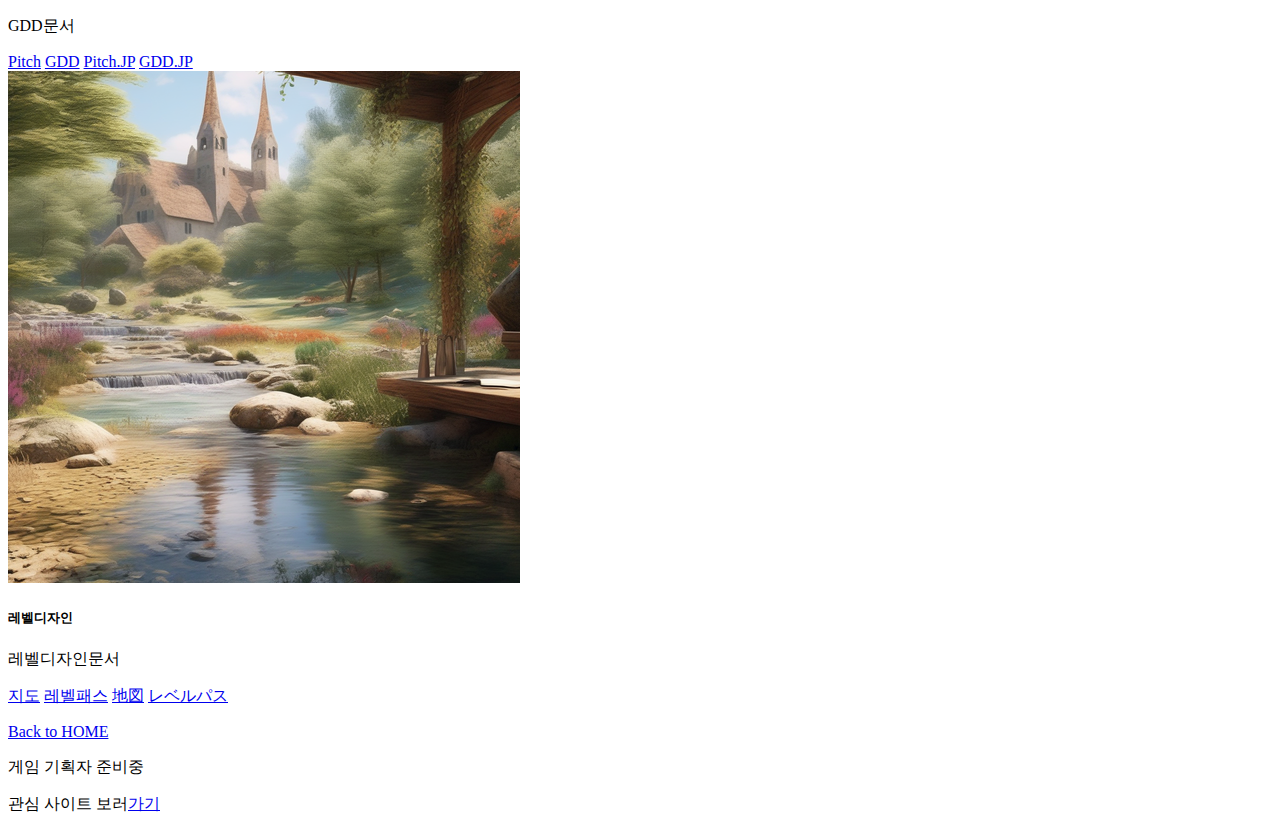
==== commit d2b3a689: "1/15" ====
--- a/pages/mainpage.html
+++ b/pages/mainpage.html
@@ -150,13 +150,13 @@
               <div class="card-body">
                 <h5 class="card-title">UXUI</h5>
                 <p class="card-text">UXUI문서</p>
-                <a href="/pages/page03.html" class="btn btn-secondary">상세보기</a>
+                <a href="/contents/씬플로우.pdf" class="btn btn-secondary">씬플로우</a>
                 <a href="/pages/page04.html" class="btn btn-secondary">詳細を見る</a>
               </div>
             </div>
           </div>
           <div class="col">
-            <div class="card shadow-sm" width="100%">
+            <div class="card shadow-sm" width="10ㄴ0%">
               <img src="/images/fi.png" class="card-img-top" alt="전투">
               <div class="card-body">
                 <h5 class="card-title">GDD</h5>
